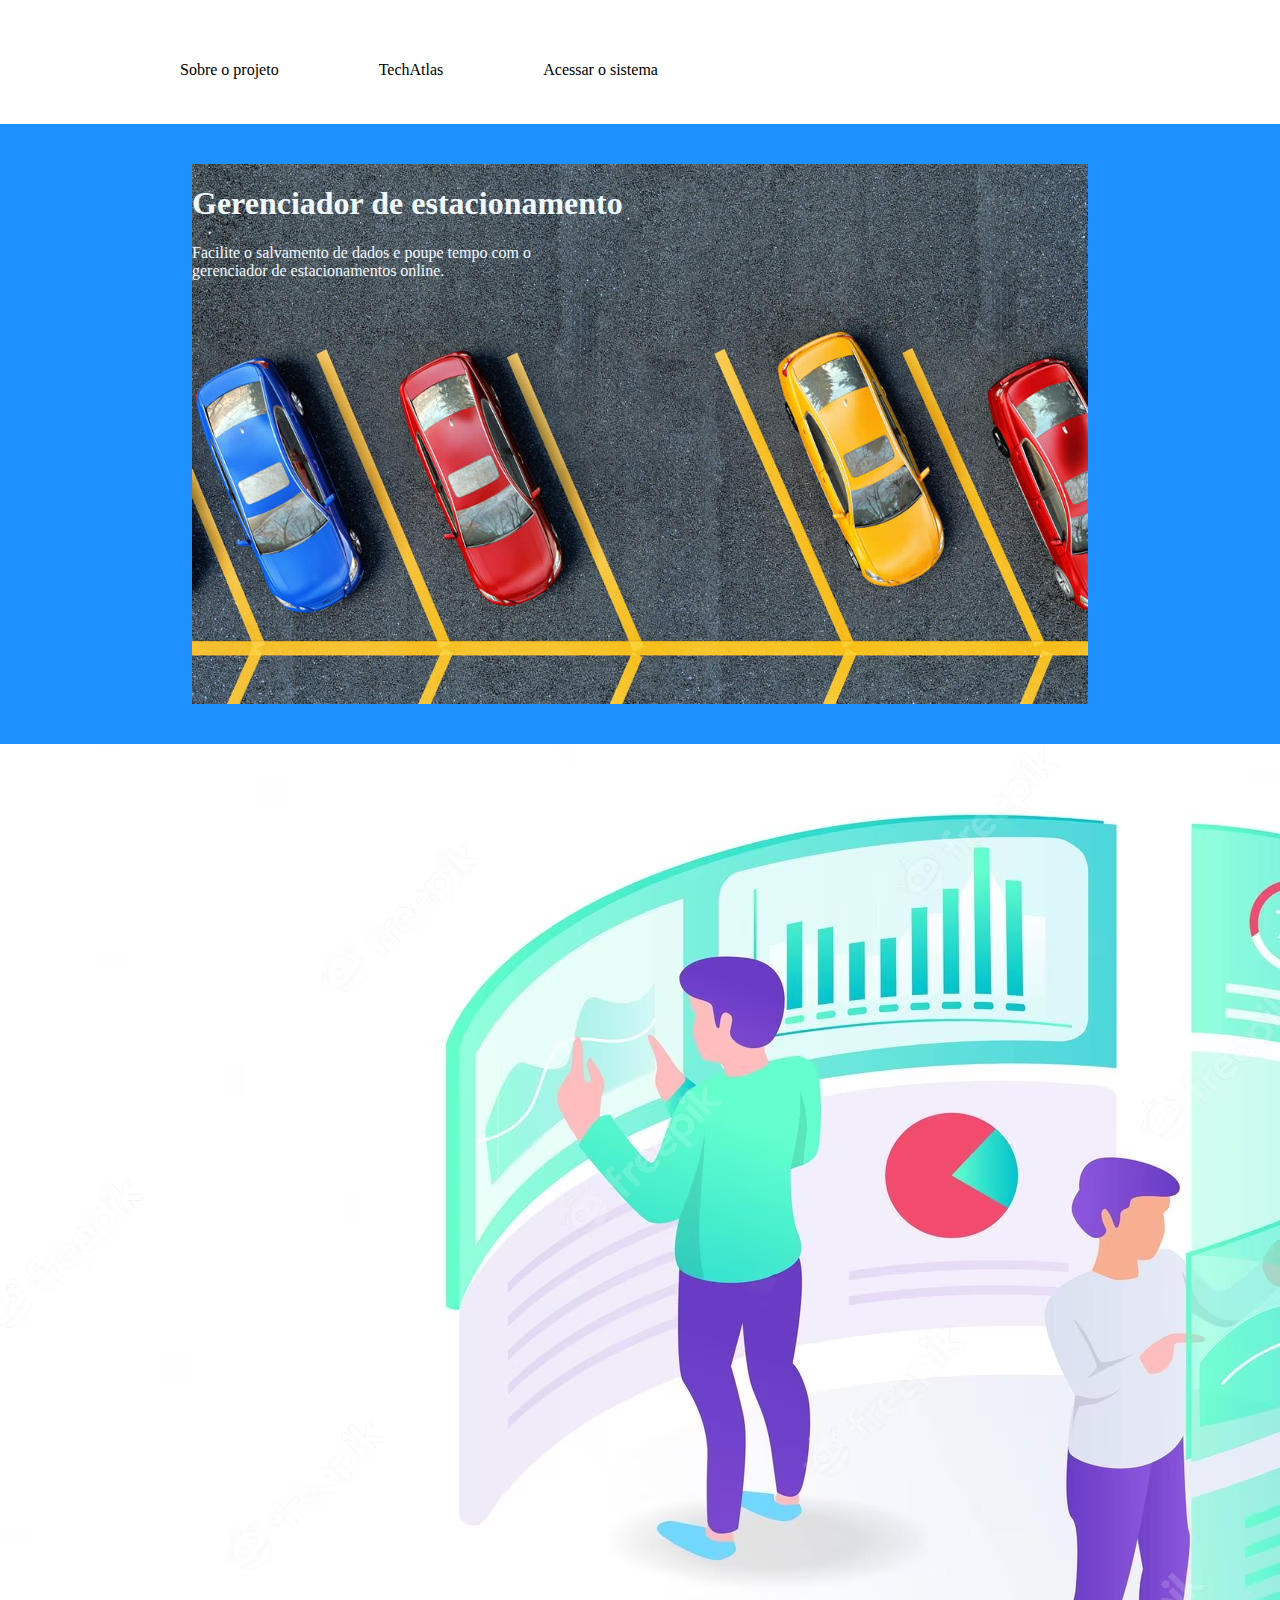
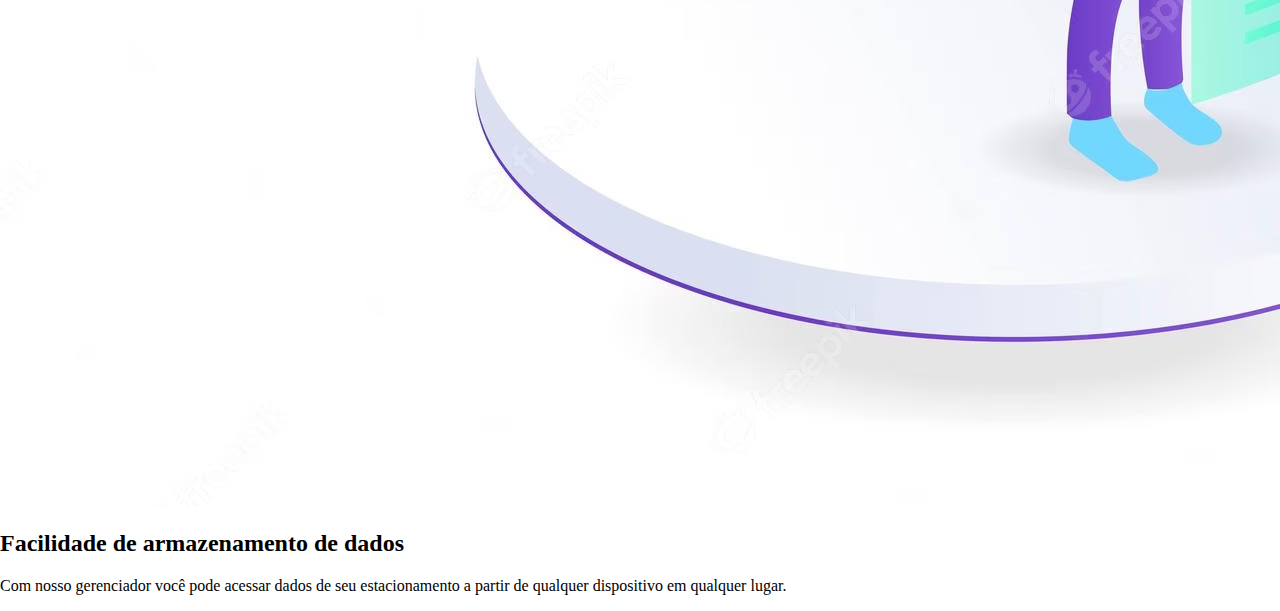
==== TCC/home.html @ f972dbc8 "Add files via upload" ====
<!DOCTYPE html>
<html lang="pt-br">
<head>
    <meta charset="UTF-8">
    <meta name="viewport" content="width=device-width, initial-scale=1.0">
    <link rel="stylesheet" href="./styles/style-home.css">
    <title>TechAtlas</title>
</head>
<body> 

<div class="header-container"> 
    <ul class="menu">
        <li><a style="padding-left: 80px;" class="nav-link" href="">Sobre o projeto</a>
        </li>
        <li><a class="nav-link" href="">TechAtlas</a>
        </li>
        <li><a class="nav-link" href="">Acessar o sistema</a>
        </li>
    </ul>
</div>

<header>
    <div class="text">
        <h1>Gerenciador de estacionamento</h1>
        <p>Facilite o salvamento de dados e poupe tempo com o gerenciador de estacionamentos online.</p>
    </div>
</header>

<div class="field">
    
    <img src="./img/dados.jpeg" alt="imagem sobre dados">

    <h2>Facilidade de armazenamento de dados</h2>
    <p>Com nosso gerenciador você pode acessar dados de seu estacionamento a partir de qualquer dispositivo em qualquer lugar.</p>
</div>
    
</body>
</html>
---- TCC/styles/style-home.css ----
body{
    margin: 0;
}
.header-container {
    width: 100vw;
    height: 12vh;
}

.menu {
    width: 100%;
    height: 100%;
    list-style: none;
    display: flex;
    padding: 0;
    align-items: center;
}

.menu li {
    font-style: none;
    padding-left: 100px;
}

.menu li a {
    text-decoration: none;
    color: black;
} 

header{
    display: flex;
    justify-content: center;
    align-items: center;
    background-color: #1E90FF;
}
.text{
    background-image: url('.././img/estacionamento.jpg');
    background-repeat:no-repeat;
    background-size: 100% 100%;
    height: 60vh;
    width: 70%;
    margin-top: 40px;
    margin-bottom: 40px;
    color: aliceblue;
}

.text p{
    width: 40%;
}
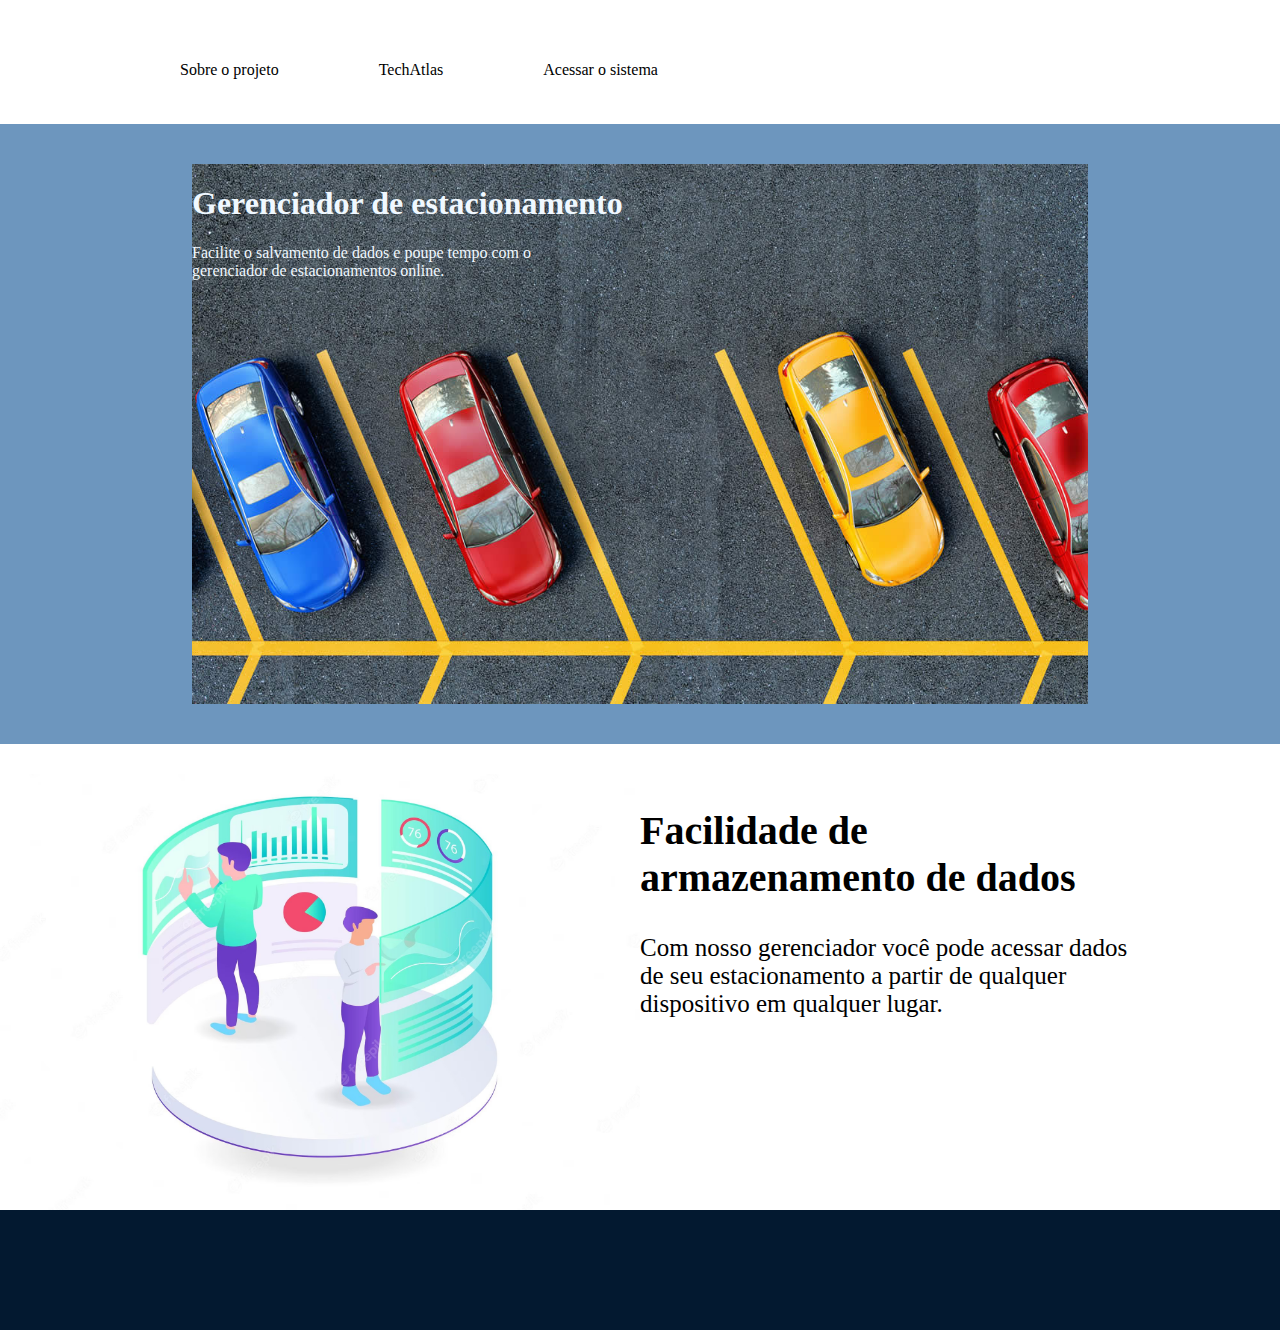
==== commit 8c82c94a: "Add files via upload" ====
--- a/TCC/home.html
+++ b/TCC/home.html
@@ -1,4 +1,4 @@
-<!DOCTYPE html>
+<!DOCTYPE html> 
 <html lang="pt-br">
 <head>
     <meta charset="UTF-8">
@@ -20,7 +20,7 @@
 </div>
 
 <header>
-    <div class="text">
+<div class="text">
         <h1>Gerenciador de estacionamento</h1>
         <p>Facilite o salvamento de dados e poupe tempo com o gerenciador de estacionamentos online.</p>
     </div>
@@ -28,11 +28,19 @@
 
 <div class="field">
     
-    <img src="./img/dados.jpeg" alt="imagem sobre dados">
+    <img class="img-dados" src="./img/dados.jpeg" alt="imagem sobre dados">
 
-    <h2>Facilidade de armazenamento de dados</h2>
-    <p>Com nosso gerenciador você pode acessar dados de seu estacionamento a partir de qualquer dispositivo em qualquer lugar.</p>
+    <div class="text-field">
+        <h2>Facilidade de armazenamento de dados</h2>
+        <p>Com nosso gerenciador você pode acessar dados de seu estacionamento a partir de qualquer dispositivo em qualquer lugar.</p>
+    </div>
 </div>
-    
-</body>
+
+
+
+
+
+<footer></footer>
+</body> 
+
 </html>--- a/TCC/styles/style-home.css
+++ b/TCC/styles/style-home.css
@@ -2,7 +2,7 @@
     margin: 0;
 }
 .header-container {
-    width: 100vw;
+    width: 100%;
     height: 12vh;
 }
 
@@ -29,7 +29,7 @@
     display: flex;
     justify-content: center;
     align-items: center;
-    background-color: #1E90FF;
+    background-color: rgb(109, 150, 190);
 }
 .text{
     background-image: url('.././img/estacionamento.jpg');
@@ -45,3 +45,33 @@
 .text p{
     width: 40%;
 }
+
+.field{
+    margin-top: 30px;
+    width: auto;
+    height: auto;
+    display: flex;
+}
+
+.img-dados{
+    width: 50%;
+}
+
+.text-field{
+    margin-right: 10%;
+    width: 40%;
+}
+
+.text-field h2{
+    font-size: 40px;
+}
+
+.text-field p{
+    font-size: 25px;
+}
+
+footer{
+    width: 100%;
+    height: 120px;
+    background-color: rgb(3, 25, 48);
+}